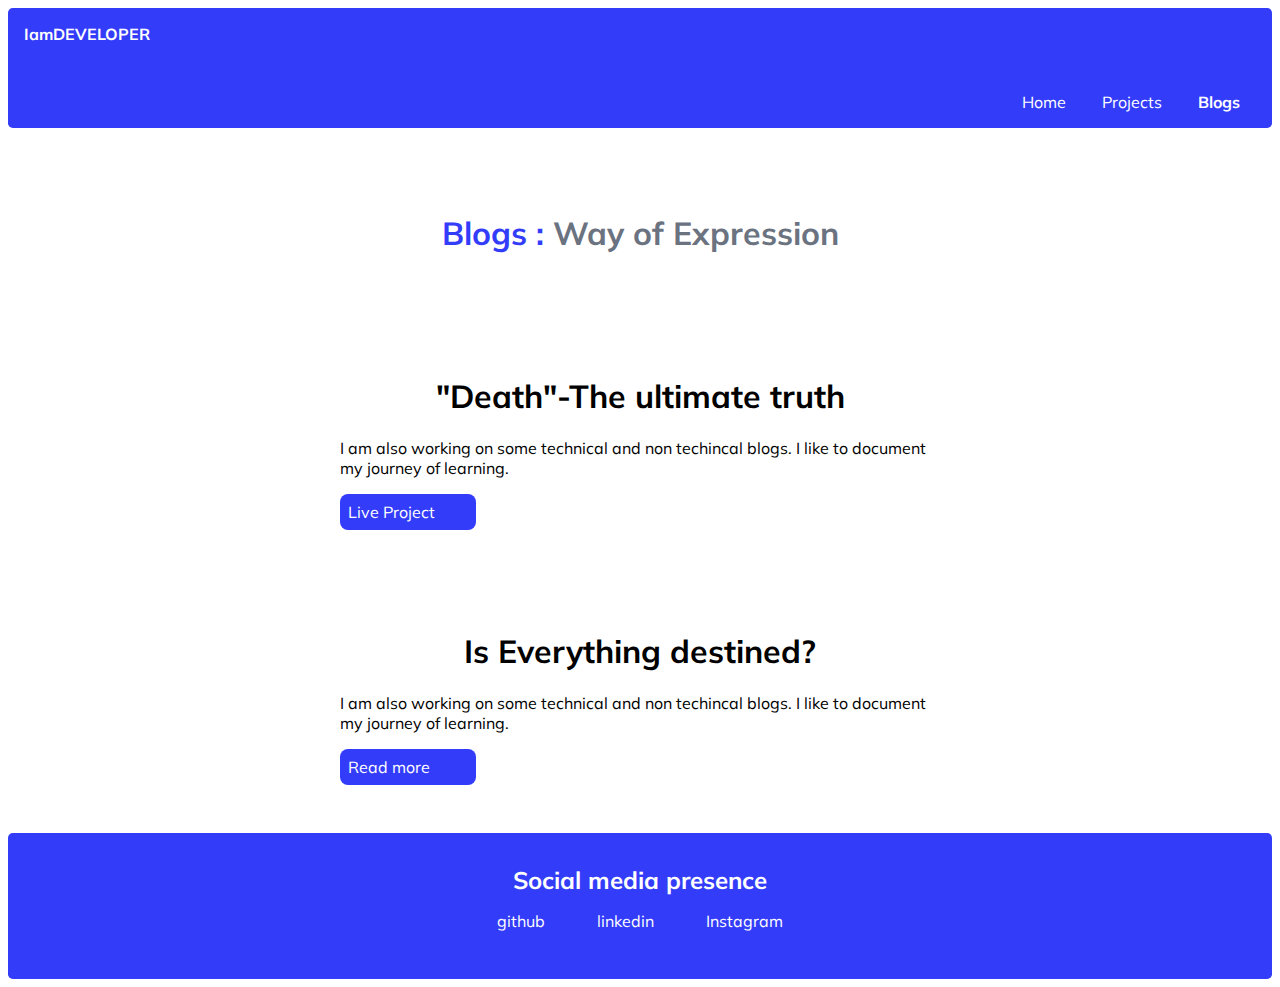
==== blogs.html @ c5124462 "added blog links" ====
<!DOCTYPE html>
<html lang="en">
<head>
    <meta charset="UTF-8">
    <link rel="stylesheet" href="/css/style.css">
    <meta name="viewport" content="width=device-width, initial-scale=1.0">
    <title>Blogs | Diksha"s portfolio</title>
</head>
<body>
    <nav class="navigation">
        <div class="brand-name">IamDEVELOPER</div>
        <ul class="list-non-bullet nav-buttons">
            <li class="list-item-inline "><a class="links " href="/">Home</a></li>
            <li class="list-item-inline"><a class="links " href="/">Projects</a></li>
            <li class="list-item-inline link-active"><a class="links " href="/">Blogs</a></li>
        </ul>
       </nav>
       <header class="hero">
        <h1 class="hero-heading"><span class="emphasize-name">Blogs : </span>Way of Expression</h1>
        </header>  
        <section class="section">
         <div class="container-center">
            <h1>"Death"-The ultimate truth</h1>
            <p>I am also working on some technical and non techincal blogs. I like to document my journey of learning.</p>
            <a href="https://seeingitfrommyangle.wordpress.com/2020/05/31/death-the-ultimate-truth/"  class="links link-primary">Live Project</a>
         </div> 
        </section>
         <section class="section">
         <div class="container-center">
             <h1>Is Everything destined?</h1>
             <p>I am also working on some technical and non techincal blogs. I like to document my journey of learning.</p>
             <a href="https://seeingitfrommyangle.wordpress.com/2020/05/04/is-everything-destined/"  class="links link-primary">Read more</a>
          </div> 
         </section>
       <footer class="footer-section">
        <div class="footer-header">Social media presence</div>
        <div class="container-center">
            <ul class="list-non-bullet nav-buttons">
                <li class="list-item-inline"><a class="links " href="https://github.com/dikshadhote">github</a></li>
                <li class="list-item-inline"><a class="links " href="https://www.linkedin.com/in/diksha-dhote-6a23b0172">linkedin</a></li>
                <li class="list-item-inline"><a class="links " href="https://www.instagram.com/seeing_it_from_my_angle/">Instagram</a></li>       
        </ul>
        </div>     
    </footer>
</body>
</html>
---- css/style.css ----
/*#primary color :#05BBA4*  grey-#6B7280 off-white:#F3F4F6 blue #33CEC3 dark blue #00203FFf*/ 
@import url('https://fonts.googleapis.com/css2?family=Mulish:wght@500;700&display=swap');

:root{
    --primary-color:#333DF9FF;
    --grey-color:#6B7280;
    --off-white:#F3F4F6;
}

body
{
    font-family: 'Mulish', sans-serif;

}

/*@container*/
.container
{
    /*padding : top&bottom right&left*/
    padding : 0rem 2rem 
}
.container-center{
    max-width: 600px;
    /*margin auto takes element to center*/
    margin:auto ;    
}

/*@links*/
.links
{
    /*to reomove underline part in link*/
    text-decoration: none;
    padding: 0.5rem 0.5rem
}
.link-primary{
    background-color :var(--primary-color);
    border-radius:0.5rem;
    color: white;
    display: block;
    max-width: 120px;
    margin: 1rem 1rem 1rem 0rem;
}
.link-secondary{
    color:var(--primary-color);
    border-radius:0.5rem ;
    border:1px solid var(--primary-color);
    display: block;
    max-width: 120px;
    margin: 1rem 1rem 1rem 0rem;
}

hr{
    margin:2rem 0rem;
}

/*@lists*/
.list-non-bullet
{
    list-style: none;
}
.list-item-inline {
    display: inline;
    padding: 0rem 0.5rem;
}

/*@navigation*/
.navigation{
    background-color: var(--primary-color);
    color:white;
    border-radius:0.3rem;
}
.navigation .links{
    color:white;
}
.navigation .brand-name{
    padding:1rem 1rem;
    font-weight: bold;
}
.navigation .nav-buttons
{
    text-align: right;
    padding:1rem 1rem;
}
.navigation .link-active
{
    font-weight: bold;
}

/*@header*/
.hero{
    padding:2rem;
}
.hero .hero-image
{
    max-width: 350px;
    display:block;
    margin:auto;
}
.hero .hero-heading
{
    color:var(--grey-color);
    text-align: center;
    padding:1rem;
}
.emphasize-name{
    color:var(--primary-color);
}
/*@section*/
.section{
    padding: 2rem;
}
.section h1{
    text-align: center;
}
.section-offw{
    background-color:var(--off-white); 
    padding: 2rem; 
}

.section-offw h1{
    text-align: center;
}

/*@footer*/
.footer-section
{
    background-color :var(--primary-color);
    border-radius: 0.3rem;
    padding:2rem 1rem;
    text-align: center;
    color:white;
   
}
.footer-section .links{
    
    padding:1rem 1rem;
    color:white;
}
.footer-header
{
    font-weight:bold;
    font-size: x-large;
}

ul{
    padding-inline-start:0px;
}
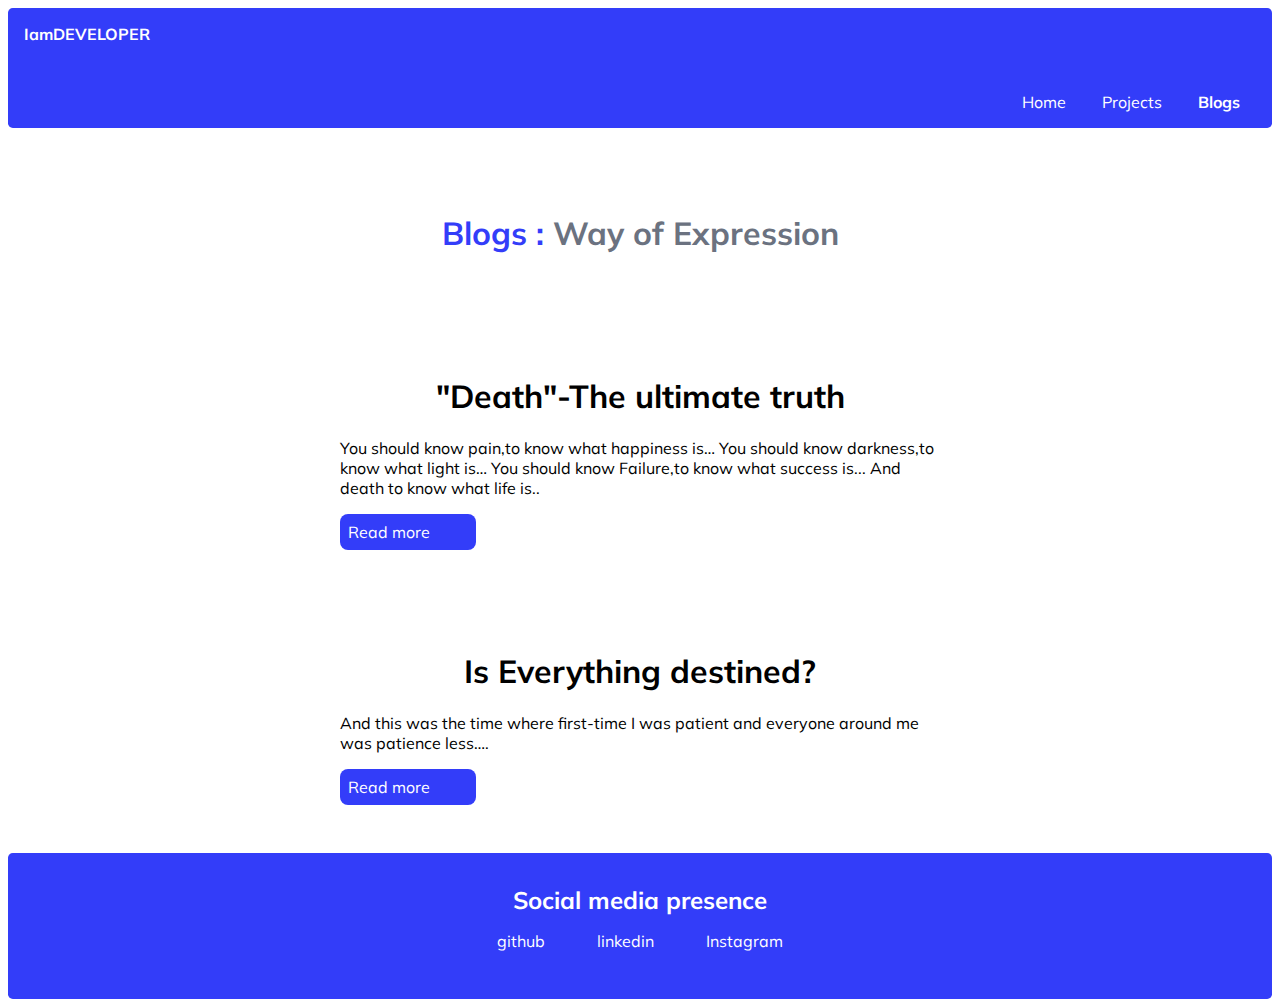
==== commit ded7fb5d: "blogs all set up" ====
--- a/blogs.html
+++ b/blogs.html
@@ -21,14 +21,20 @@
         <section class="section">
          <div class="container-center">
             <h1>"Death"-The ultimate truth</h1>
-            <p>I am also working on some technical and non techincal blogs. I like to document my journey of learning.</p>
-            <a href="https://seeingitfrommyangle.wordpress.com/2020/05/31/death-the-ultimate-truth/"  class="links link-primary">Live Project</a>
+            <p>You should know pain,to know what happiness is…
+
+                You should know darkness,to know what light is…
+                
+                You should know Failure,to know what success is...
+                
+                And death to know what life is..</p>
+            <a href="https://seeingitfrommyangle.wordpress.com/2020/05/31/death-the-ultimate-truth/"  class="links link-primary">Read more</a>
          </div> 
         </section>
          <section class="section">
          <div class="container-center">
              <h1>Is Everything destined?</h1>
-             <p>I am also working on some technical and non techincal blogs. I like to document my journey of learning.</p>
+             <p>  And this was the time where first-time I was patient and everyone around me was patience less….</p>
              <a href="https://seeingitfrommyangle.wordpress.com/2020/05/04/is-everything-destined/"  class="links link-primary">Read more</a>
           </div> 
          </section>
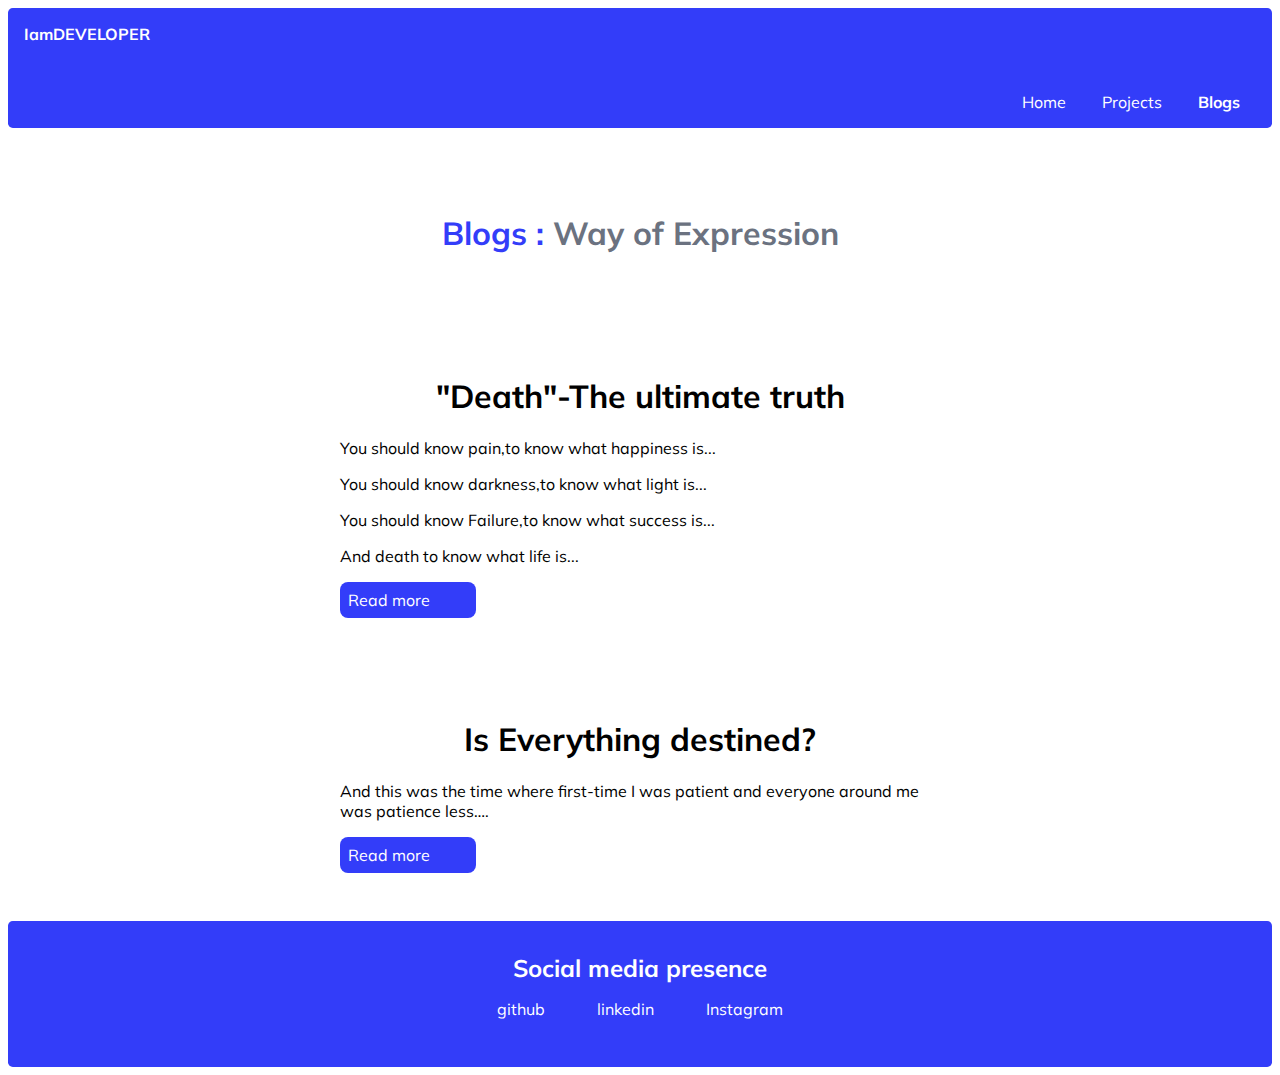
==== commit a6232002: "Update blogs.html" ====
--- a/blogs.html
+++ b/blogs.html
@@ -21,13 +21,14 @@
         <section class="section">
          <div class="container-center">
             <h1>"Death"-The ultimate truth</h1>
-            <p>You should know pain,to know what happiness is…
-
-                You should know darkness,to know what light is…
+            <p>You should know pain,to know what happiness is... </p>
+            <p> You should know darkness,to know what light is...</p> 
+            <p>  You should know Failure,to know what success is...</p> 
+            <p> And death to know what life is...</p>   
                 
-                You should know Failure,to know what success is...
+               
                 
-                And death to know what life is..</p>
+               
             <a href="https://seeingitfrommyangle.wordpress.com/2020/05/31/death-the-ultimate-truth/"  class="links link-primary">Read more</a>
          </div> 
         </section>
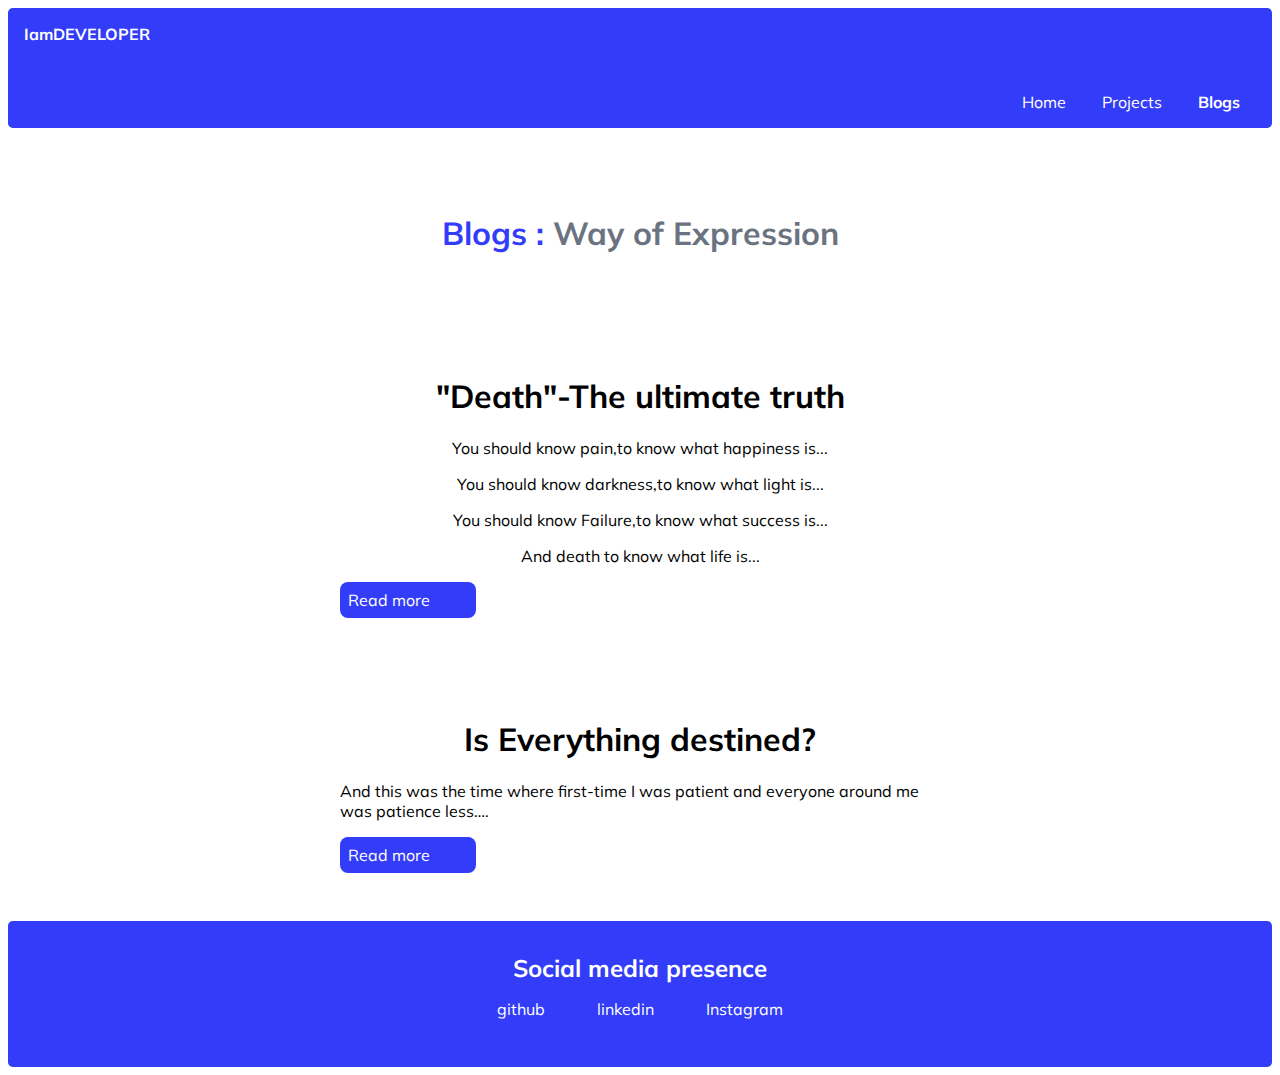
==== commit 4417e729: "text align center" ====
--- a/blogs.html
+++ b/blogs.html
@@ -21,10 +21,10 @@
         <section class="section">
          <div class="container-center">
             <h1>"Death"-The ultimate truth</h1>
-            <p>You should know pain,to know what happiness is... </p>
-            <p> You should know darkness,to know what light is...</p> 
-            <p>  You should know Failure,to know what success is...</p> 
-            <p> And death to know what life is...</p>   
+            <p style="text-align:center;">You should know pain,to know what happiness is... </p>
+            <p style="text-align:center;"> You should know darkness,to know what light is...</p> 
+            <p style="text-align:center;">  You should know Failure,to know what success is...</p> 
+            <p style="text-align:center;"> And death to know what life is...</p>   
                 
                
                 
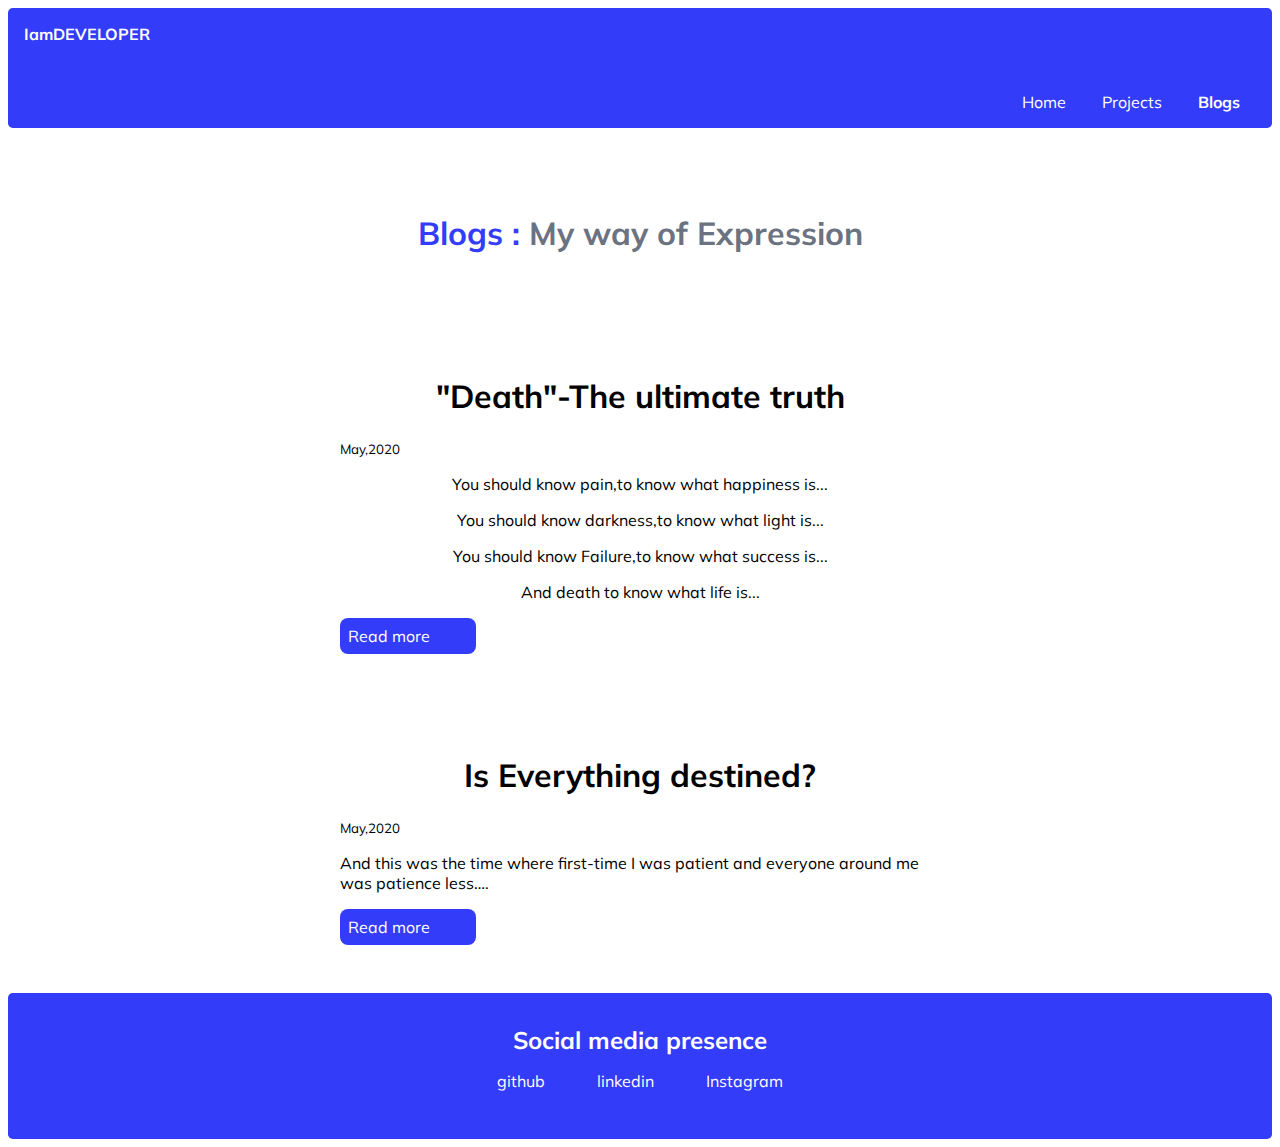
==== commit 7bae8078: "death blog setup done" ====
--- a/blogs.html
+++ b/blogs.html
@@ -16,25 +16,23 @@
         </ul>
        </nav>
        <header class="hero">
-        <h1 class="hero-heading"><span class="emphasize-name">Blogs : </span>Way of Expression</h1>
+        <h1 class="hero-heading"><span class="emphasize-name">Blogs : </span>My way of Expression</h1>
         </header>  
         <section class="section">
          <div class="container-center">
             <h1>"Death"-The ultimate truth</h1>
-            <p style="text-align:center;">You should know pain,to know what happiness is... </p>
-            <p style="text-align:center;"> You should know darkness,to know what light is...</p> 
+            <small>May,2020</small>
+            <p style="text-align:center;">You should know pain,to know what happiness is...  </p>
+                <p style="text-align:center;">You should know darkness,to know what light is... </p>
             <p style="text-align:center;">  You should know Failure,to know what success is...</p> 
-            <p style="text-align:center;"> And death to know what life is...</p>   
-                
-               
-                
-               
+                <p style="text-align:center;"> And death to know what life is...</p>  
             <a href="https://seeingitfrommyangle.wordpress.com/2020/05/31/death-the-ultimate-truth/"  class="links link-primary">Read more</a>
          </div> 
         </section>
          <section class="section">
          <div class="container-center">
              <h1>Is Everything destined?</h1>
+             <small>May,2020</small>
              <p>  And this was the time where first-time I was patient and everyone around me was patience less….</p>
              <a href="https://seeingitfrommyangle.wordpress.com/2020/05/04/is-everything-destined/"  class="links link-primary">Read more</a>
           </div> 
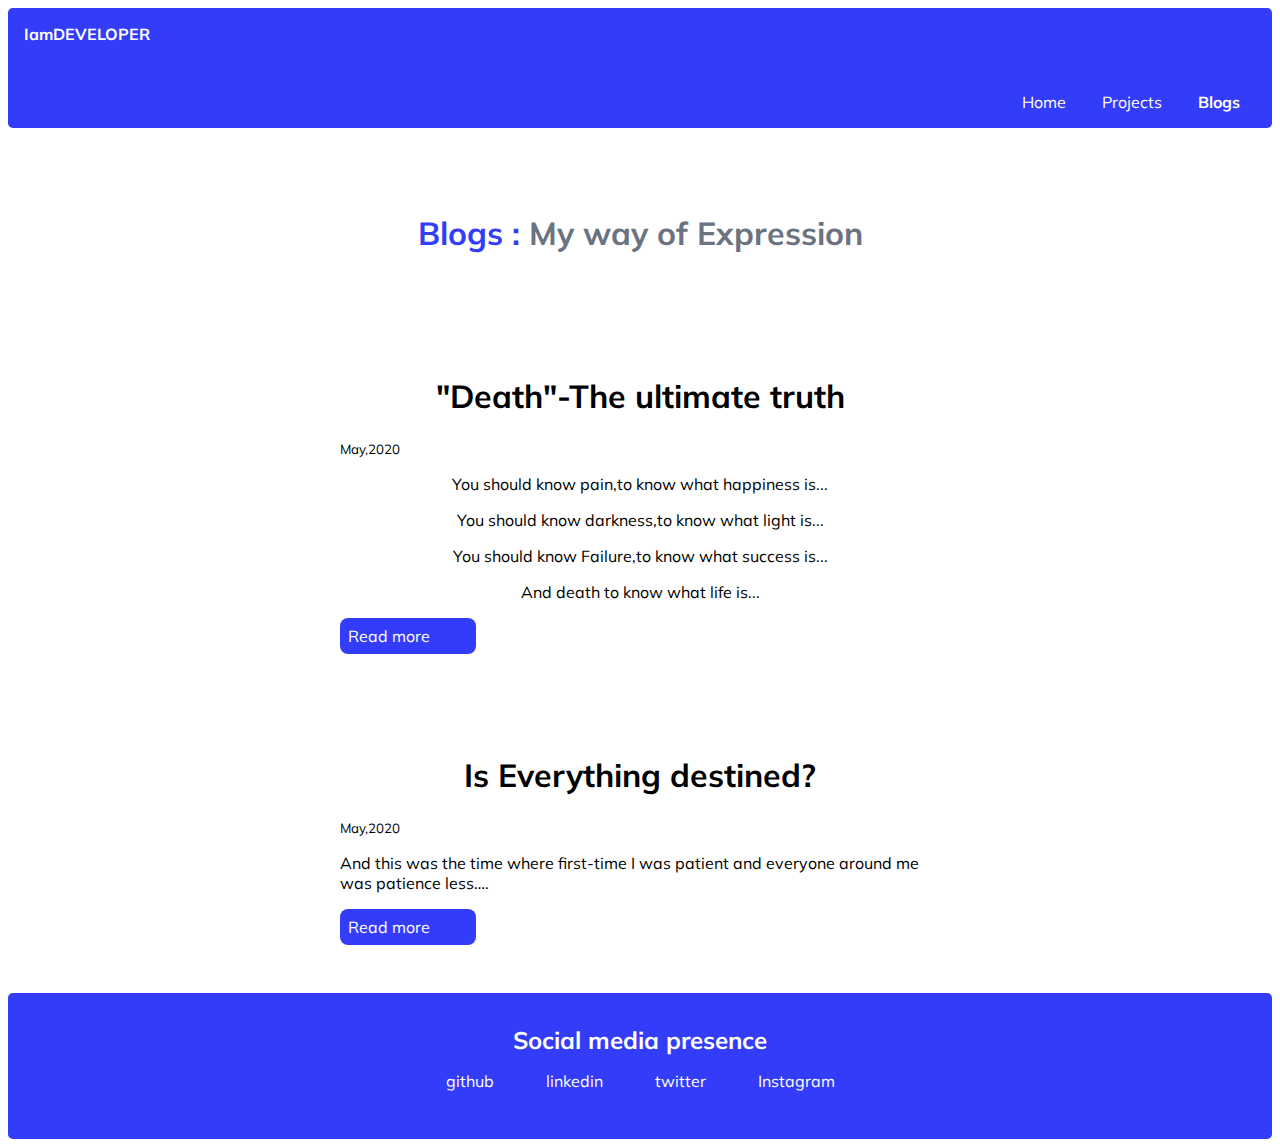
==== commit 09d66220: "update: socials" ====
--- a/blogs.html
+++ b/blogs.html
@@ -4,15 +4,15 @@
     <meta charset="UTF-8">
     <link rel="stylesheet" href="/css/style.css">
     <meta name="viewport" content="width=device-width, initial-scale=1.0">
-    <title>Blogs | Diksha"s portfolio</title>
+    <title>Blogs | Diksha's portfolio</title>
 </head>
 <body>
     <nav class="navigation">
         <div class="brand-name">IamDEVELOPER</div>
         <ul class="list-non-bullet nav-buttons">
             <li class="list-item-inline "><a class="links " href="/">Home</a></li>
-            <li class="list-item-inline"><a class="links " href="/">Projects</a></li>
-            <li class="list-item-inline link-active"><a class="links " href="/">Blogs</a></li>
+            <li class="list-item-inline"><a class="links " href="/projects.html">Projects</a></li>
+            <li class="list-item-inline link-active"><a class="links " href="/blogs.html">Blogs</a></li>
         </ul>
        </nav>
        <header class="hero">
@@ -37,15 +37,16 @@
              <a href="https://seeingitfrommyangle.wordpress.com/2020/05/04/is-everything-destined/"  class="links link-primary">Read more</a>
           </div> 
          </section>
-       <footer class="footer-section">
-        <div class="footer-header">Social media presence</div>
-        <div class="container-center">
-            <ul class="list-non-bullet nav-buttons">
+         <footer class="footer-section">
+            <div class="footer-header">Social media presence</div>
+            <div class="container-center">
+                <ul class="list-non-bullet nav-buttons">
                 <li class="list-item-inline"><a class="links " href="https://github.com/dikshadhote">github</a></li>
                 <li class="list-item-inline"><a class="links " href="https://www.linkedin.com/in/diksha-dhote-6a23b0172">linkedin</a></li>
-                <li class="list-item-inline"><a class="links " href="https://www.instagram.com/seeing_it_from_my_angle/">Instagram</a></li>       
-        </ul>
-        </div>     
-    </footer>
+                <li class="list-item-inline"><a class="links " href="https://twitter.com/_Diksha_Dhote">twitter</a></li>
+                <li class="list-item-inline"><a class="links " href="https://www.instagram.com/_diksha_dhote/?utm_medium=copy_link">Instagram</a></li>       
+            </ul>
+            </div>     
+        </footer>
 </body>
 </html>